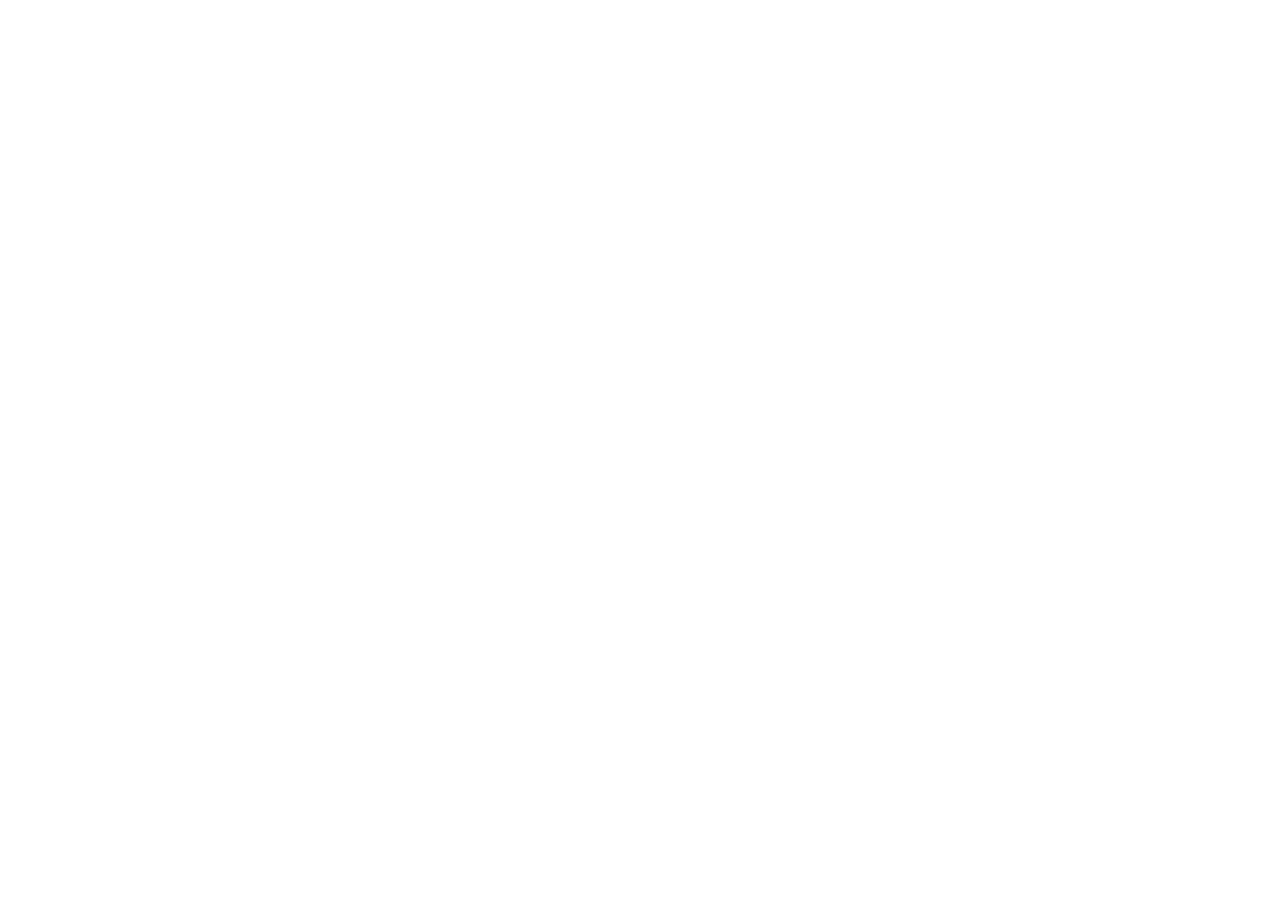
==== index.html @ 43dbc34b "Estructura inicial del proyecto" ====
<!DOCTYPE html>
<html lang="en">
<head>
    <meta charset="UTF-8">
    <meta name="viewport" content="width=device-width, initial-scale=1.0">
    <title>Freelancer</title>

    <link rel="stylesheet" href="styles/styles.css">

</head>
<body>
    
</body>
</html>
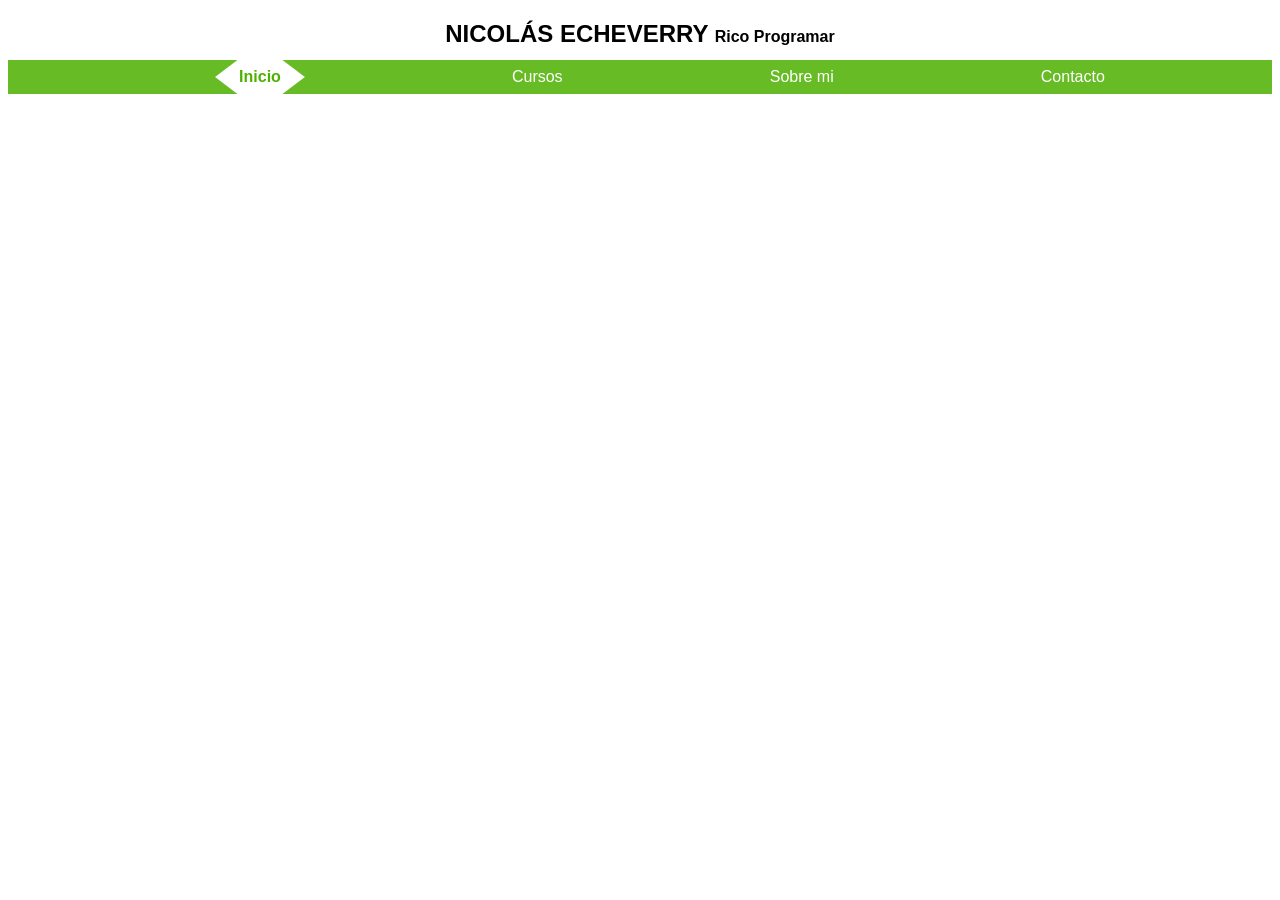
==== commit 2172eb0f: "navbar: se agrego carga dinamica del navbar mediante fetch, con sus respectivos estilos" ====
--- a/index.html
+++ b/index.html
@@ -5,10 +5,24 @@
     <meta name="viewport" content="width=device-width, initial-scale=1.0">
     <title>Freelancer</title>
 
-    <link rel="stylesheet" href="styles/styles.css">
+    <link rel="stylesheet" href="/styles/styles.css">
 
 </head>
 <body>
+    <!-- Header -->
+   <header>
+     <h1 class="navbar__tittle">
+        NICOLÁS ECHEVERRY
+        <span class="navbar__subtittle">Rico Programar</span>
+    </h1>
+   </header>
+    <!-- Header -->
+
+     <div class="navbar-container">
+
+    </div>
     
+    <script src="/js/components/navbar.js"></script>
+
 </body>
 </html>
--- a/styles/styles.css
+++ b/styles/styles.css
@@ -0,0 +1,152 @@
+:root {
+    /* Primary color */
+    --primary-950: #4DB100;
+    --primary-900: #55B40C;
+    --primary-800: #67BC26;
+    --primary-700: #79C43F;
+    --primary-600: #8BCC59;
+    --primary-500: #9DD472;
+    --primary-400: #AEDB8C;
+    --primary-300: #C0E3A5;
+    --primary-200: #D2EBBF;
+    --primary-100: #EAF3D8;
+    --primary-50: #F6FBF2;
+
+     /* Secondary color */
+  --secondary-950: #FED638;
+  --secondary-900: #FED841;
+  --secondary-800: #FEDC55;
+  --secondary-700: #FEE069;
+  --secondary-600: #FEE47D;
+  --secondary-500: #FEE891;
+  --secondary-400: #FEECA5;
+  --secondary-300: #FEF0B9;
+  --secondary-200: #FEF4CD;
+  --secondary-100: #FEF8E1;
+  --secondary-50:  #FEFCF5;
+
+  /* Tertiary-2 color */
+  --tertiary-950: #50E5F9;
+  --tertiary-900: #58E6F9;
+  --tertiary-800: #6AE8F9;
+  --tertiary-700: #7BEBFA;
+  --tertiary-600: #8DEEFB;
+  --tertiary-500: #9EF0FB;
+  --tertiary-400: #B0F3FC;
+  --tertiary-300: #C1F5FC;
+  --tertiary-200: #D3F8FD;
+  --tertiary-100: #E4FBFE;
+  --tertiary-50:  #F6FDFE;
+
+  /* Basic color */
+  --white: #fff;
+  --black: #000;
+  --gray-950: #101010;
+  --gray-900: #262626;
+  --gray-800: #3B3B3B;
+  --gray-700: #515151;
+  --gray-600: #676767;
+  --gray-500: #7D7D7D;
+  --gray-400: #929292;
+  --gray-300: #A8A8A8;
+  --gray-200: #BEBEBE;
+  --gray-100: #D4D4D4;
+  --gray-50:  #E9E9E9;
+
+  /* Font-family */
+  --main-font: Helvetica, Arial, sans-serif;
+
+  /* Font-size */
+  --fs-xxxxl: 8.0rem; /* Ultra grande */
+  --fs-xxxl:  6.4rem; /* Súper grande */
+  --fs-xxl:   4.8rem; /* Extra grande */
+  --fs-xl:    4.0rem; /* Muy grande */
+  --fs-lg:    3.2rem; /* Grande */
+  --fs-md:    2.4rem; /* Mediano */
+  --fs-sm:    2.0rem; /* Pequeño */
+  --fs-xs:    1.6rem; /* Base */
+  --fs-xxs:   1.4rem; /* Extra extra pequeño */
+  --fs-xxxs:  1.2rem; /* Mínimo */
+}
+
+/* Globals */
+
+html {
+    margin: 0;
+    box-sizing: border-box;
+    font-size: 62.5%;
+}
+
+*,*:before, *:after {
+    box-sizing: inherit;
+}
+
+body {
+    font-size: 1.6rem;
+    font-family: var(--main-font);
+}
+
+.header {
+    position: static;
+    top: 0;
+    width: 100%;
+    z-index: 100;
+}
+
+/* =================== */
+    /* Navbar */
+/* =================== */
+
+.navbar__tittle {
+    margin: 0;
+    padding: 12px;
+    font-size: var(--fs-md);
+    text-align: center;
+}
+
+.navbar__subtittle {
+    font-size: var(--fs-xs);
+    color: var(var(--gray-800));
+}
+
+.navbar {
+    background-color: var(--primary-800);
+}
+
+.navbar__list {
+    display: flex;
+    flex-direction: column;
+    width: 100%;
+    margin: 0 auto;
+    list-style: none;
+}
+
+.navbar__link {
+    display: flex;
+    flex-direction: column;
+    align-items: center;
+    text-decoration: none;
+    color: var(--white);
+}
+
+@media  (width > 768px) {
+    .navbar__list{
+        flex-direction: row;
+        gap: 40px;
+        justify-content: space-evenly;
+        align-items: center;
+    }
+
+    .navbar__link:hover {
+        color: var(--secondary-300)
+    }
+}
+
+.navbar__link.active {
+    background-color: var(--white);
+    color: var(--primary-950);
+    font-weight: bold;
+    padding: 8px 24px;
+    /* border-radius: 0.6rem; */
+    clip-path: polygon(75% 0%, 100% 50%, 75% 100%, 25% 100%, 0 50%, 25% 0);
+}
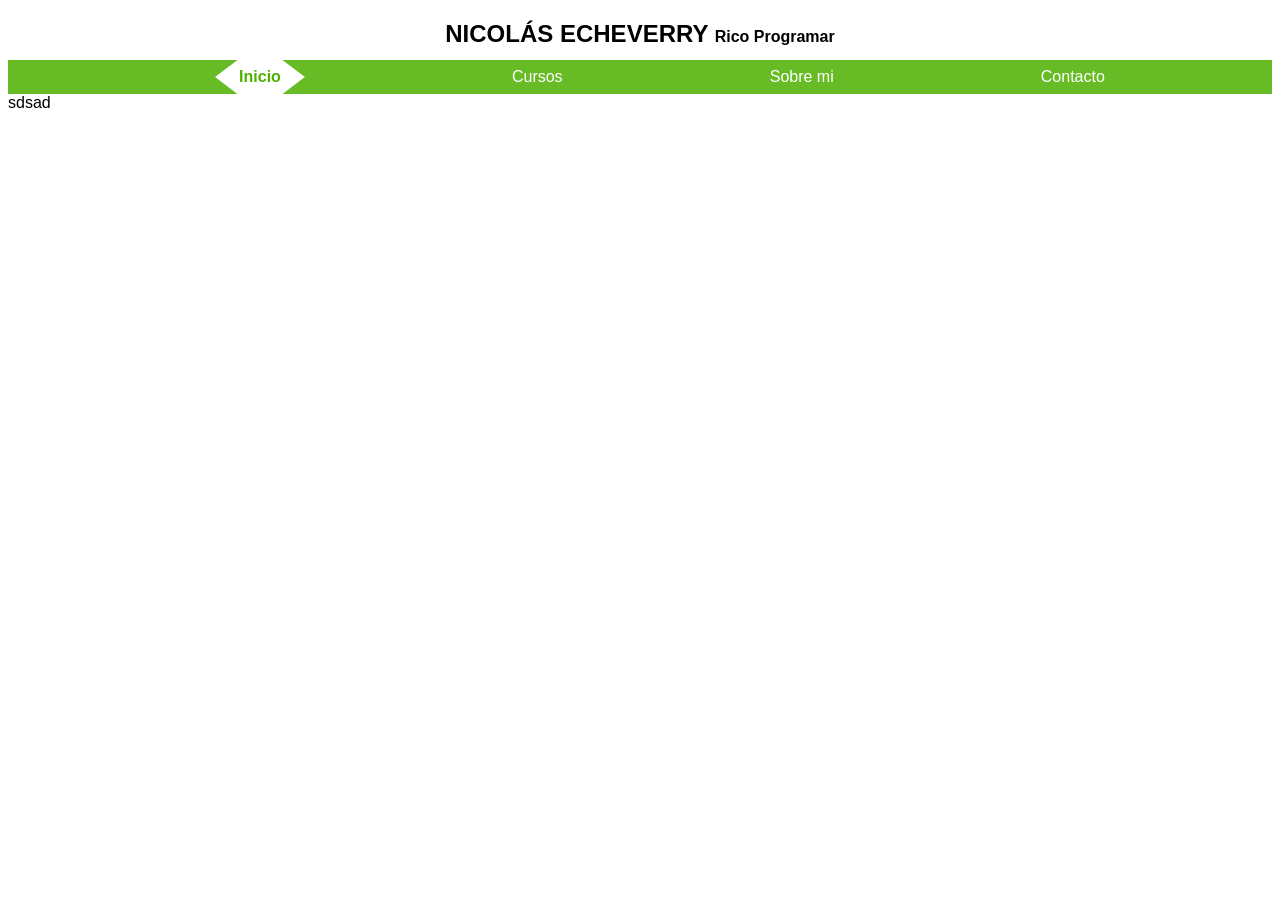
==== commit 606cd863: "nuevo" ====
--- a/index.html
+++ b/index.html
@@ -23,6 +23,6 @@
     </div>
     
     <script src="/js/components/navbar.js"></script>
-
+sdsad
 </body>
 </html>
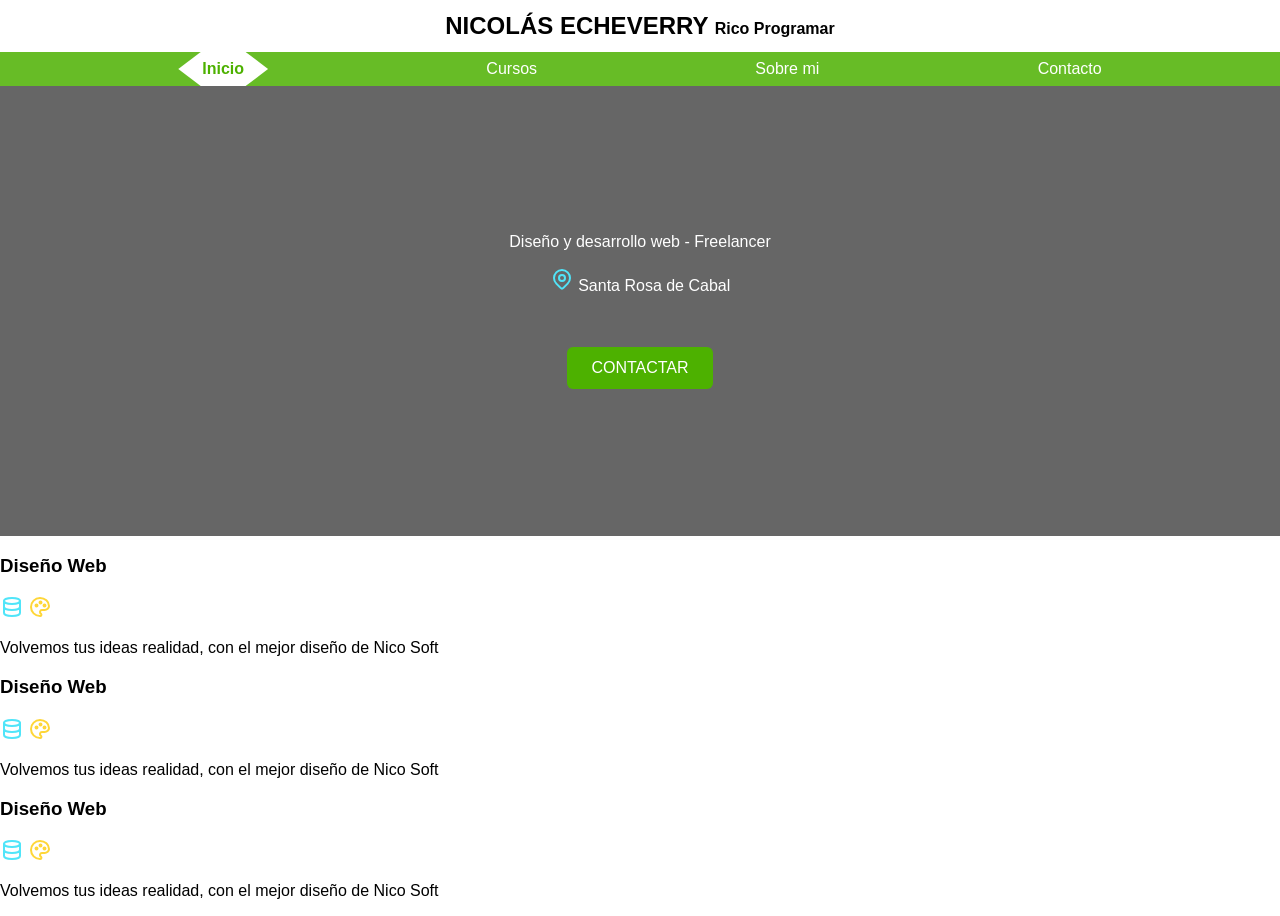
==== commit a2b3eeb5: "Avance" ====
--- a/index.html
+++ b/index.html
@@ -5,7 +5,15 @@
     <meta name="viewport" content="width=device-width, initial-scale=1.0">
     <title>Freelancer</title>
 
-    <link rel="stylesheet" href="/styles/styles.css">
+    <link rel="stylesheet" href="/styles/variables.css">
+    <link rel="stylesheet" href="/styles/components/navbar.css">
+    <link rel="stylesheet" href="/styles/components/hero.css">
+    <link rel="stylesheet" href="/styles/components/card.css">
+
+    <script type="module">
+        import { loadCards} from"/js/components/card.js";
+        loadCards(".cards-container");
+    </script>
 
 </head>
 <body>
@@ -18,11 +26,15 @@
    </header>
     <!-- Header -->
 
-     <div class="navbar-container">
+     <div class="navbar-container"></div>
+     <div class="hero-container"></div>
+     <div class="cards-container"></div>
 
-    </div>
+    
     
     <script src="/js/components/navbar.js"></script>
-sdsad
+    <script src="/js/components/hero.js"></script>
+    <script src="/js/components/card.js"></script>
+
 </body>
 </html>
--- a/styles/variables.css
+++ b/styles/variables.css
@@ -0,0 +1,96 @@
+:root {
+    /* Primary color */
+    --primary-950: #4DB100;
+    --primary-900: #55B40C;
+    --primary-800: #67BC26;
+    --primary-700: #79C43F;
+    --primary-600: #8BCC59;
+    --primary-500: #9DD472;
+    --primary-400: #AEDB8C;
+    --primary-300: #C0E3A5;
+    --primary-200: #D2EBBF;
+    --primary-100: #EAF3D8;
+    --primary-50: #F6FBF2;
+
+     /* Secondary color */
+  --secondary-950: #FED638;
+  --secondary-900: #FED841;
+  --secondary-800: #FEDC55;
+  --secondary-700: #FEE069;
+  --secondary-600: #FEE47D;
+  --secondary-500: #FEE891;
+  --secondary-400: #FEECA5;
+  --secondary-300: #FEF0B9;
+  --secondary-200: #FEF4CD;
+  --secondary-100: #FEF8E1;
+  --secondary-50:  #FEFCF5;
+
+  /* Tertiary-2 color */
+  --tertiary-950: #50E5F9;
+  --tertiary-900: #58E6F9;
+  --tertiary-800: #6AE8F9;
+  --tertiary-700: #7BEBFA;
+  --tertiary-600: #8DEEFB;
+  --tertiary-500: #9EF0FB;
+  --tertiary-400: #B0F3FC;
+  --tertiary-300: #C1F5FC;
+  --tertiary-200: #D3F8FD;
+  --tertiary-100: #E4FBFE;
+  --tertiary-50:  #F6FDFE;
+
+  /* Basic color */
+  --white: #fff;
+  --black: #000;
+  --gray-950: #101010;
+  --gray-900: #262626;
+  --gray-800: #3B3B3B;
+  --gray-700: #515151;
+  --gray-600: #676767;
+  --gray-500: #7D7D7D;
+  --gray-400: #929292;
+  --gray-300: #A8A8A8;
+  --gray-200: #BEBEBE;
+  --gray-100: #D4D4D4;
+  --gray-50:  #E9E9E9;
+
+  /* Font-family */
+  --main-font: Helvetica, Arial, sans-serif;
+
+  /* Font-size */
+  --fs-xxxxl: 8.0rem; /* Ultra grande */
+  --fs-xxxl:  6.4rem; /* Súper grande */
+  --fs-xxl:   4.8rem; /* Extra grande */
+  --fs-xl:    4.0rem; /* Muy grande */
+  --fs-lg:    3.2rem; /* Grande */
+  --fs-md:    2.4rem; /* Mediano */
+  --fs-sm:    2.0rem; /* Pequeño */
+  --fs-xs:    1.6rem; /* Base */
+  --fs-xxs:   1.4rem; /* Extra extra pequeño */
+  --fs-xxxs:  1.2rem; /* Mínimo */
+}
+
+/* Globals */
+
+html {
+    margin: 0;
+    box-sizing: border-box;
+    font-size: 62.5%;
+}
+
+*,*:before, *:after {
+    box-sizing: inherit;
+}
+
+body {
+    margin: 0 0;
+    font-size: 1.6rem;
+    font-family: var(--main-font);
+}
+
+.header {
+    position: static;
+    top: 0;
+    width: 100%;
+    z-index: 100;
+}
+
--- a/styles/components/navbar.css
+++ b/styles/components/navbar.css
@@ -0,0 +1,68 @@
+/* =================== */
+    /* Navbar */
+/* =================== */
+
+.navbar__tittle {
+    margin: 0;
+    padding: 12px;
+    font-size: var(--fs-md);
+    text-align: center;
+}
+
+.navbar__subtittle {
+    font-size: var(--fs-xs);
+    color: var(var(--gray-800));
+}
+
+.navbar {
+    background-color: var(--primary-800);
+}
+
+.navbar__list {
+    display: flex;
+    flex-direction: column;
+    align-items: center;
+    width: 100%;
+    margin: 0 auto;
+    list-style: none;
+    padding: 0;
+}
+
+.navbar__link {
+    display: flex;
+    flex-direction: column;
+    align-items: center;
+    text-decoration: none;
+    color: var(--white);
+}
+
+@media  (width > 768px) {
+    .navbar__list{
+        flex-direction: row;
+        gap: 40px;
+        justify-content: space-evenly;
+        align-items: center;
+    }
+
+    .navbar__link:hover {
+        color: var(--secondary-300)
+    }
+
+    .navbar__link.active {
+    background-color: var(--white);
+    color: var(--primary-950);
+    font-weight: bold;
+    padding: 8px 24px;
+    /* border-radius: 0.6rem; */
+    clip-path: polygon(75% 0%, 100% 50%, 75% 100%, 25% 100%, 0 50%, 25% 0);
+}
+}
+
+.navbar__link.active {
+    background-color: var(--white);
+    color: var(--primary-950);
+    font-weight: bold;
+    padding: 8px 24px;
+    /* border-radius: 0.6rem; */
+    /* clip-path: polygon(75% 0%, 100% 50%, 75% 100%, 25% 100%, 0 50%, 25% 0); */
+}
--- a/styles/components/hero.css
+++ b/styles/components/hero.css
@@ -0,0 +1,37 @@
+.hero-container {
+    background-image: url(/assets/images/imagen-hero-freelancer.jpg);
+    background-position: center;
+    background-size: cover;
+    height: 50vh;
+    text-align: center;
+    color: var(--white);
+    position: relative;
+}
+
+.hero {
+    display: flex;
+    align-items: center;
+    justify-content: center;
+    flex-direction: column;
+    position: absolute;
+    background-color: rgb(0 0 0 / 60%);
+    width: 100%;
+    height: 50vh;
+}
+
+.hero__button {
+    background-color: var(--primary-950);
+    padding: 12px 24px;
+    border-radius: 6px;
+    text-transform: uppercase;
+    margin-top: 36px;
+    width: 80vw;
+    text-decoration: none;
+    color: var(--white);
+}
+
+@media (width > 768px) {
+    .hero__button {
+        width: auto;
+    }
+}
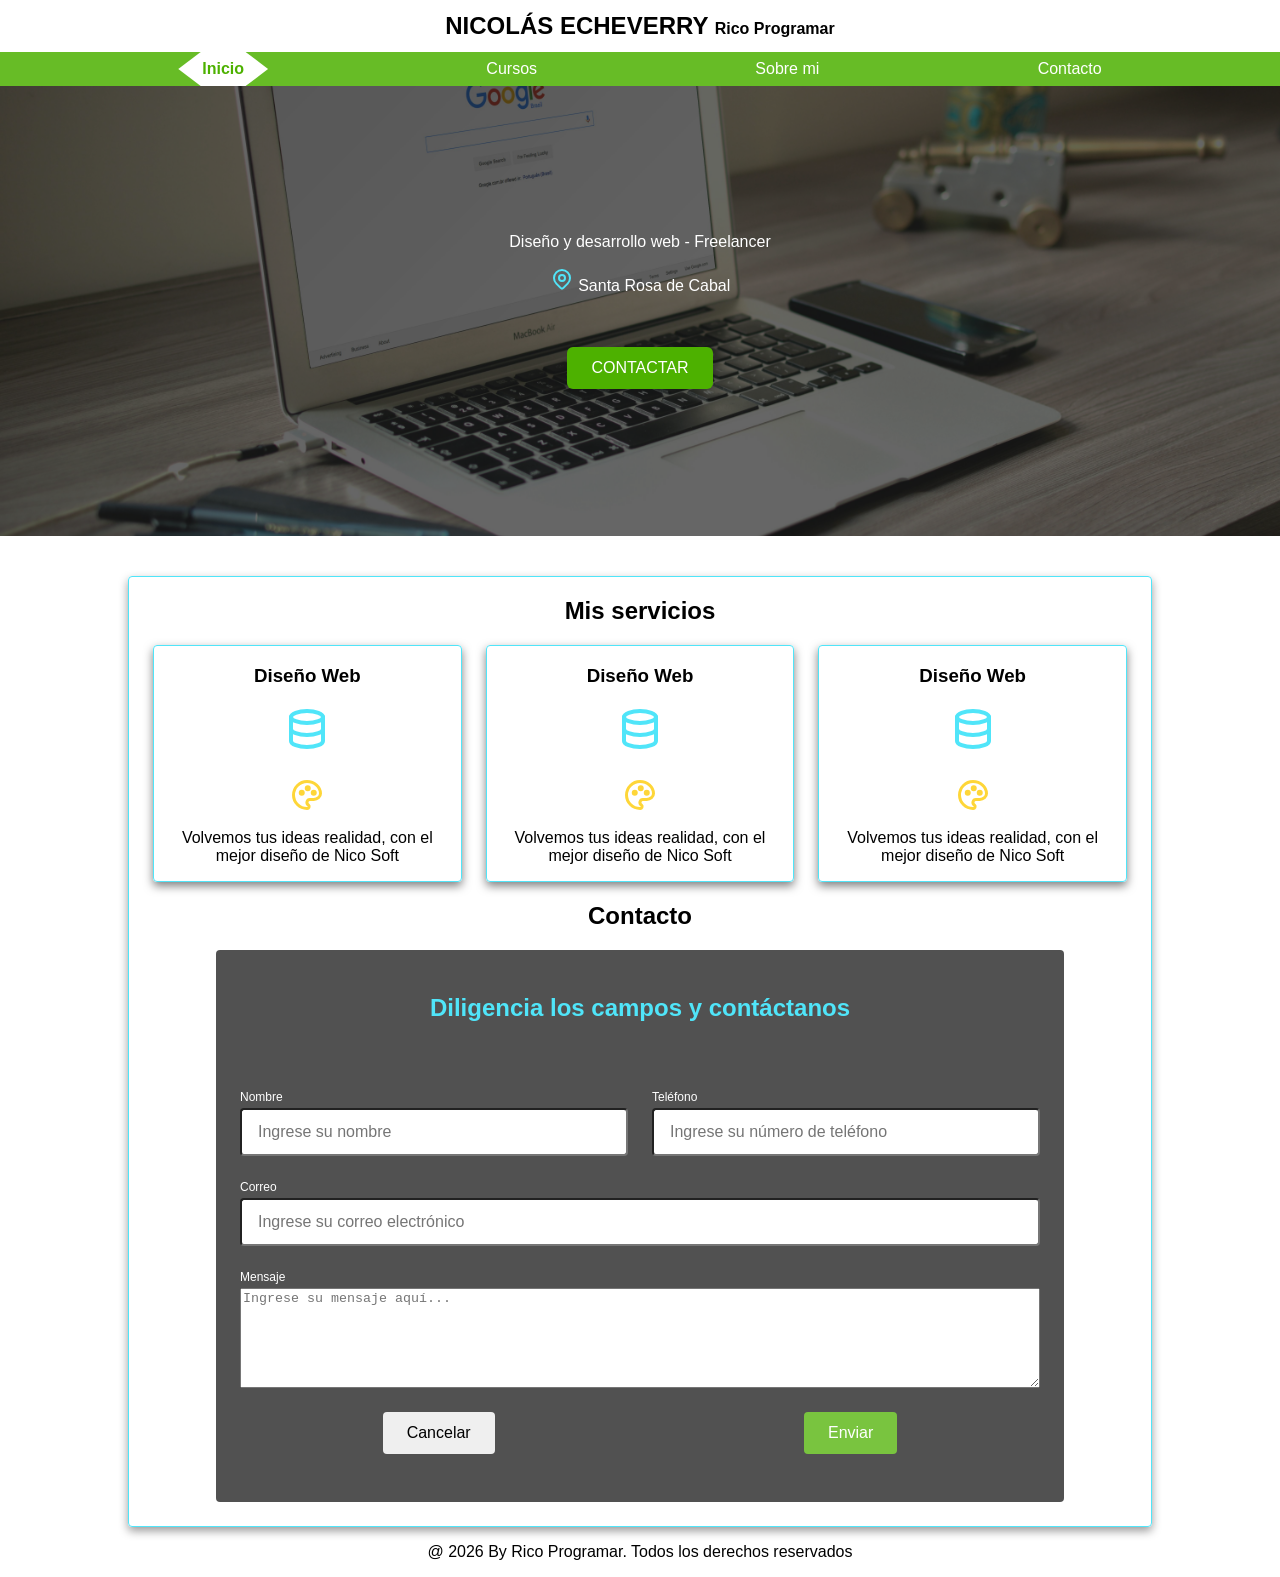
==== commit 5de0dd0d: "Avance" ====
--- a/index.html
+++ b/index.html
@@ -9,10 +9,11 @@
     <link rel="stylesheet" href="/styles/components/navbar.css">
     <link rel="stylesheet" href="/styles/components/hero.css">
     <link rel="stylesheet" href="/styles/components/card.css">
+    <link rel="stylesheet" href="/styles/components/contact-form.css">
 
     <script type="module">
         import { loadCards} from"/js/components/card.js";
-        loadCards(".cards-container");
+        loadCards(".services__cards-container");
     </script>
 
 </head>
@@ -29,12 +30,22 @@
      <div class="navbar-container"></div>
      <div class="hero-container"></div>
      <div class="cards-container"></div>
+     
+     <main class="services">
+         <h2 class="services__title">Mis servicios</h2>
+         <div class="services__cards-container"></div>
+         <h2 class="services__contact-title">Contacto</h2>
+         <div class="services__form-container"></div>
+    </main>
 
-    
+    <footer>
+        <p class="footer">@ 2026 By Rico Programar. Todos los derechos reservados</p>
+    </footer>
     
     <script src="/js/components/navbar.js"></script>
     <script src="/js/components/hero.js"></script>
     <script src="/js/components/card.js"></script>
+    <script src="/js/components/contact-form.js"></script>
 
 </body>
 </html>
--- a/styles/components/card.css
+++ b/styles/components/card.css
@@ -0,0 +1,72 @@
+/* ===========================================
+      Contenedor de las cards
+==============================================*/
+.services__cards-container {
+    display: grid;
+    justify-content: center;
+    margin: 0 24px;
+    row-gap: 24px;
+}
+
+@media (width > 769px) {
+    .services__cards-container {
+        grid-template-columns: repeat(2, 1fr);
+        gap: 24px;
+    }
+}
+
+@media (width > 1025px) {
+    .services__cards-container {
+        grid-template-columns: repeat(3, 1fr);
+    }
+}
+
+/* ===========================================
+                    Cards
+==============================================*/
+
+.card {
+    text-align: center;
+    border: 1px  solid var(--tertiary-950);
+    border-radius: 4px;
+    padding: 0 16px;
+    box-shadow: 0 4px 10px rgba(0, 0, 0, 0.5);
+}
+
+.card:hover {
+    transform: translateY(-2px);
+    box-shadow: 0 4px 10px rgba(0, 0, 0, 0.8);
+}
+
+/* ===========================================
+                    Ícons
+==============================================*/
+
+.card__icons {
+    display: flex;
+    justify-content: center;
+    flex-direction: column;
+    align-items: center;
+    gap: 24px;
+}
+
+.card__icon--main {
+    height: 48px;
+    width: 48px;
+}
+
+.card__icon--secondary {
+    height: 36px;
+    width: 36px;
+}
+
+/* ===========================================
+                    BreakPoints
+==============================================*/
+/* 
+        sm 640px        Teléfonos grandes
+        md 768px        Tablets
+        lg 1024px       Laptops
+        xl 1280px       Escritorio
+        2xl 1536px      Pantallas Grandes 
+*/
--- a/styles/components/contact-form.css
+++ b/styles/components/contact-form.css
@@ -0,0 +1,133 @@
+/* ===========================================
+      Contenedor principal
+==============================================*/
+.services {
+    display: flex;
+    flex-direction: column;
+    box-shadow: 0 4px 10px rgba(0, 0, 0, 0.4);
+    border: 1px  solid var(--tertiary-950);
+    border-radius: 4px;
+    margin: 40px auto 0 auto;
+    padding-bottom: 24px;
+}
+
+@media (width > 768px) {
+    .services {
+        width: 80vw;
+    }
+    .services__form-container {
+        margin: 0 auto;
+        width: 70vw;
+    }
+}
+
+.service-form__container {
+    width: 80vw;
+}
+/* ===========================================
+      Título
+==============================================*/
+
+.services__contact-title,
+.services__title {
+    text-align: center;
+}
+
+/* ===========================================
+      Formulario
+==============================================*/
+
+.contact-form {
+    display: grid;
+    gap: 24px;
+    background-color: var(--gray-700);
+    margin: 0 24px;
+    border-radius: 4px;
+    color: var(--white);
+}
+
+.contact-form__tittle {
+    text-align: center;
+    color: var(--tertiary-950);
+    padding-top: 24px;
+}
+
+.contact-form__form {
+    display: grid;
+    padding-bottom: 24px;
+    gap: 24px;
+    margin: 24px;
+}
+
+.contact-form__row {
+    display: grid;
+    grid-template-columns: 1fr;
+    gap: 24px;
+}
+
+@media (width > 768px) {
+    .contact-form__row {
+        grid-template-columns: repeat(2, 1fr);
+    }
+}
+
+.contact-form__label {
+    display: flex;
+    flex-direction: column;
+    gap: 4px;
+    font-size: var(--fs-xxxs);
+}
+
+.contact-form__input {
+    height: 48px;
+    border-radius: 4px;
+    padding: 16px;
+    font-size: var(--fs-xs);
+}
+
+.contact-form__text-area {
+    min-height: 100px;
+    resize: vertical;
+}
+
+/* ===========================================
+      Botones
+==============================================*/
+
+.contact-form__actions {
+    display: flex;
+    flex-direction: column;
+    gap: 24px;
+}
+
+@media (width > 768px) {
+    .contact-form__actions {
+    display: flex;
+    flex-direction: row;
+    justify-content: space-around;
+    }
+}
+
+.contact-form__button {
+    padding: 12px 24px;
+    border-radius: 4px;
+    border: none;
+    font-size: var(--fs-xs);
+}
+
+.contact-form__button:hover {
+    background-color: var(--tertiary-300);
+}
+
+.contact-form__button--green {
+    background-color: var(--primary-700);
+    color: var(--white);
+}
+
+.contact-form__button--green:hover {
+    background-color: var(--primary-900);
+}
+
+.footer {
+    text-align: center;
+}
